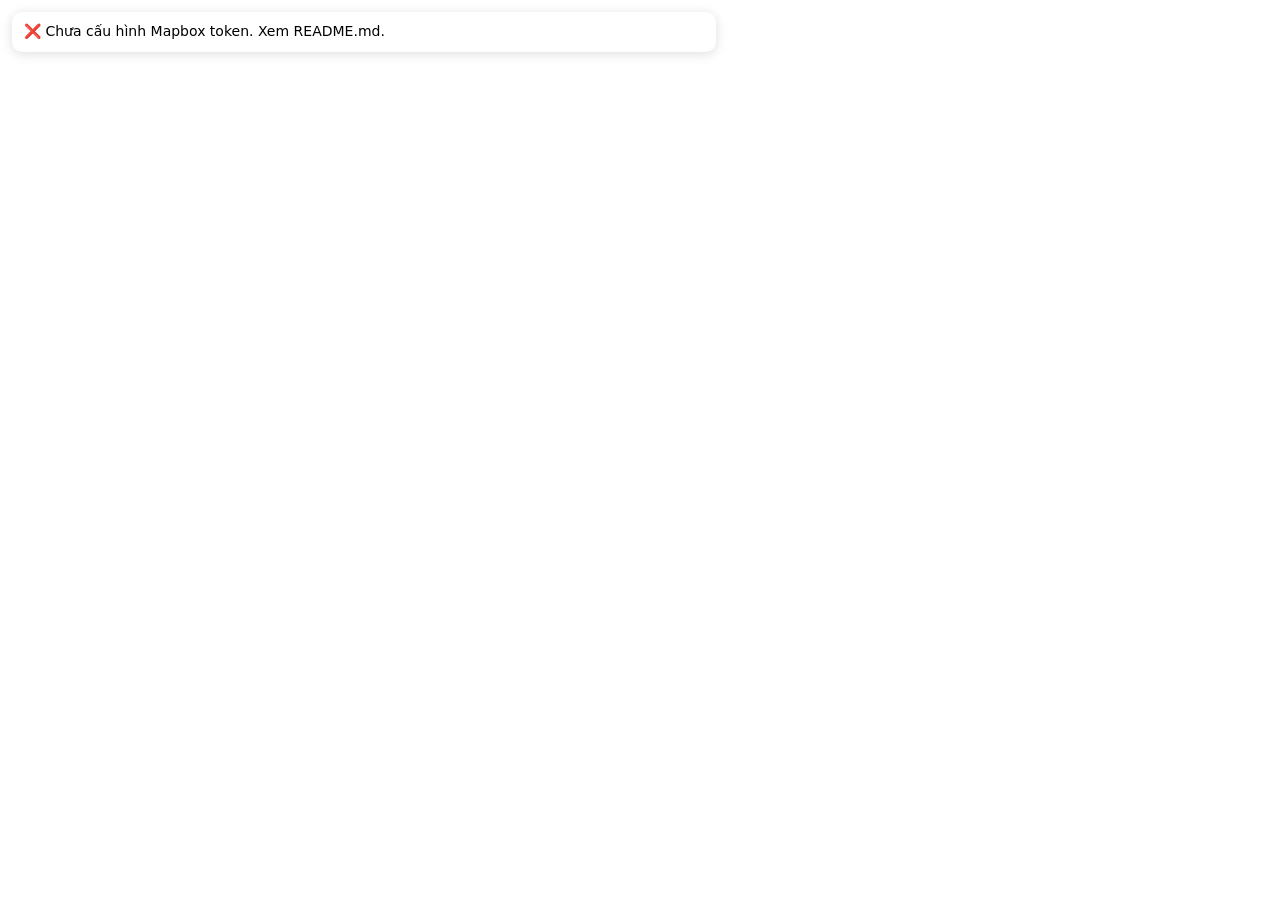
==== gps-route-test.html @ 6ac1c4a7 "Add safe satellite layer and externalize Mapbox token" ====
<!doctype html>
<html lang="vi">
<head>
  <meta charset="utf-8" />
  <meta name="viewport" content="width=device-width,initial-scale=1,viewport-fit=cover" />
  <title>V-MapVideo GPS Route Test</title>
  <link href="https://api.mapbox.com/mapbox-gl-js/v3.4.0/mapbox-gl.css" rel="stylesheet" />
  <script src="https://api.mapbox.com/mapbox-gl-js/v3.4.0/mapbox-gl.js"></script>
  <style>
    html,body,#map{margin:0;width:100%;height:100%;height:100dvh}
    .status{position:absolute;z-index:5;top:12px;left:12px;right:12px;max-width:680px;background:#fff;padding:10px 12px;border-radius:10px;font:14px/1.4 system-ui;box-shadow:0 2px 12px #0002}
    .route-video-popup{font:13px/1.4 system-ui;min-width:280px}.route-video-popup iframe{width:100%;aspect-ratio:16/9;border:0;margin-top:8px}.route-video-popup a{display:block;margin-top:8px}
  </style>
</head>
<body>
  <div id="map"></div>
  <div id="status" class="status">Đang tải tuyến GPS…</div>
<script src="mapbox-token.js"></script>
<script>
const statusEl=document.getElementById('status');
const configuredToken=typeof window.VMAP_MAPBOX_TOKEN==='string'?window.VMAP_MAPBOX_TOKEN.trim():'';
if(!configuredToken.startsWith('pk.')){
  statusEl.textContent='❌ Chưa cấu hình Mapbox token. Xem README.md.';
  throw new Error('Thiếu window.VMAP_MAPBOX_TOKEN trong mapbox-token.js');
}
mapboxgl.accessToken=configuredToken;
const TEST_VIDEO_ID='J5nzuOoTjMA';
const map=new mapboxgl.Map({container:'map',style:'mapbox://styles/taladu/cml928jj3004c01s95ns59gwa',center:[106.8049058,10.8295125],zoom:16});
function coordsOf(p){return Array.isArray(p.coords)?[+p.coords[0],+p.coords[1]]:[+p.lng,+p.lat]}
function rawTime(p){return Math.max(0,Number(p.tRaw??p.rawTime??p.t??p.time??0)||0)}
function hav(a,b){const R=6371000,r=d=>d*Math.PI/180,dLat=r(b[1]-a[1]),dLng=r(b[0]-a[0]),l1=r(a[1]),l2=r(b[1]);const h=Math.sin(dLat/2)**2+Math.cos(l1)*Math.cos(l2)*Math.sin(dLng/2)**2;return 2*R*Math.asin(Math.sqrt(h))}
function fmt(s){s=Math.floor(Math.max(0,s));return `${Math.floor(s/60)}:${String(s%60).padStart(2,'0')}`}
async function init(){
  const res=await fetch('route-videos.json',{cache:'no-store'}); if(!res.ok) throw new Error('HTTP '+res.status);
  const data=await res.json(); const routes=Array.isArray(data)?data:(data.routes||[]); const route=routes.find(r=>r&&r.enabled!==false&&Array.isArray(r.points)&&r.points.length>1);
  if(!route) throw new Error('Không tìm thấy tuyến GPS hợp lệ');
  const pts=route.points.map(coordsOf).filter(c=>Number.isFinite(c[0])&&Number.isFinite(c[1]));
  route.youtube=TEST_VIDEO_ID;
  const geo={type:'Feature',properties:{},geometry:{type:'LineString',coordinates:pts}};
  map.addSource('gps-test',{type:'geojson',data:geo});
  map.addLayer({id:'gps-test-line-hit',type:'line',source:'gps-test',paint:{'line-color':'rgba(0,0,0,0)','line-width':24}});
  map.addLayer({id:'gps-test-line',type:'line',source:'gps-test',paint:{'line-color':'#ff2d55','line-width':7,'line-opacity':0.9}});
  new mapboxgl.Marker({color:'#00a86b'}).setLngLat(pts[0]).setPopup(new mapboxgl.Popup().setText('GPS bắt đầu')).addTo(map);
  new mapboxgl.Marker({color:'#7b2cbf'}).setLngLat(pts[pts.length-1]).setPopup(new mapboxgl.Popup().setText('GPS kết thúc')).addTo(map);
  const bounds=pts.reduce((b,c)=>b.extend(c),new mapboxgl.LngLatBounds(pts[0],pts[0])); map.fitBounds(bounds,{padding:70,duration:0,maxZoom:17});
  statusEl.textContent=`TEST GPS: ${route.name||route.id||'Tuyến'} • ${route.points.length} điểm • bấm trực tiếp vào VỆT HỒNG để mở YouTube đúng giây.`;
  map.on('mouseenter','gps-test-line-hit',()=>map.getCanvas().style.cursor='pointer'); map.on('mouseleave','gps-test-line-hit',()=>map.getCanvas().style.cursor='');
  map.on('click','gps-test-line-hit',e=>{
    const click=[e.lngLat.lng,e.lngLat.lat]; let best=null;
    route.points.forEach((p,i)=>{const c=coordsOf(p); const d=hav(click,c); if(!best||d<best.d) best={p,i,c,d};});
    const t=rawTime(best.p); const embed=`https://www.youtube.com/embed/${TEST_VIDEO_ID}?start=${Math.floor(t)}&autoplay=1&playsinline=1&rel=0`; const watch=`https://www.youtube.com/watch?v=${TEST_VIDEO_ID}&t=${Math.floor(t)}s`;
    new mapboxgl.Popup({maxWidth:'380px'}).setLngLat(best.c).setHTML(`<div class="route-video-popup"><b>🎬 GPS → YouTube ${fmt(t)}</b><br>Điểm #${best.i+1} • lệch ${Math.round(best.d)} m<iframe src="${embed}" allow="autoplay; encrypted-media; picture-in-picture" allowfullscreen></iframe><a href="${watch}" target="_blank" rel="noopener">Mở đúng đoạn ${fmt(t)} trên YouTube ↗</a></div>`).addTo(map);
  });
}
map.on('load',()=>init().catch(err=>{console.error(err);statusEl.textContent='❌ '+err.message}));
</script>
</body>
</html>
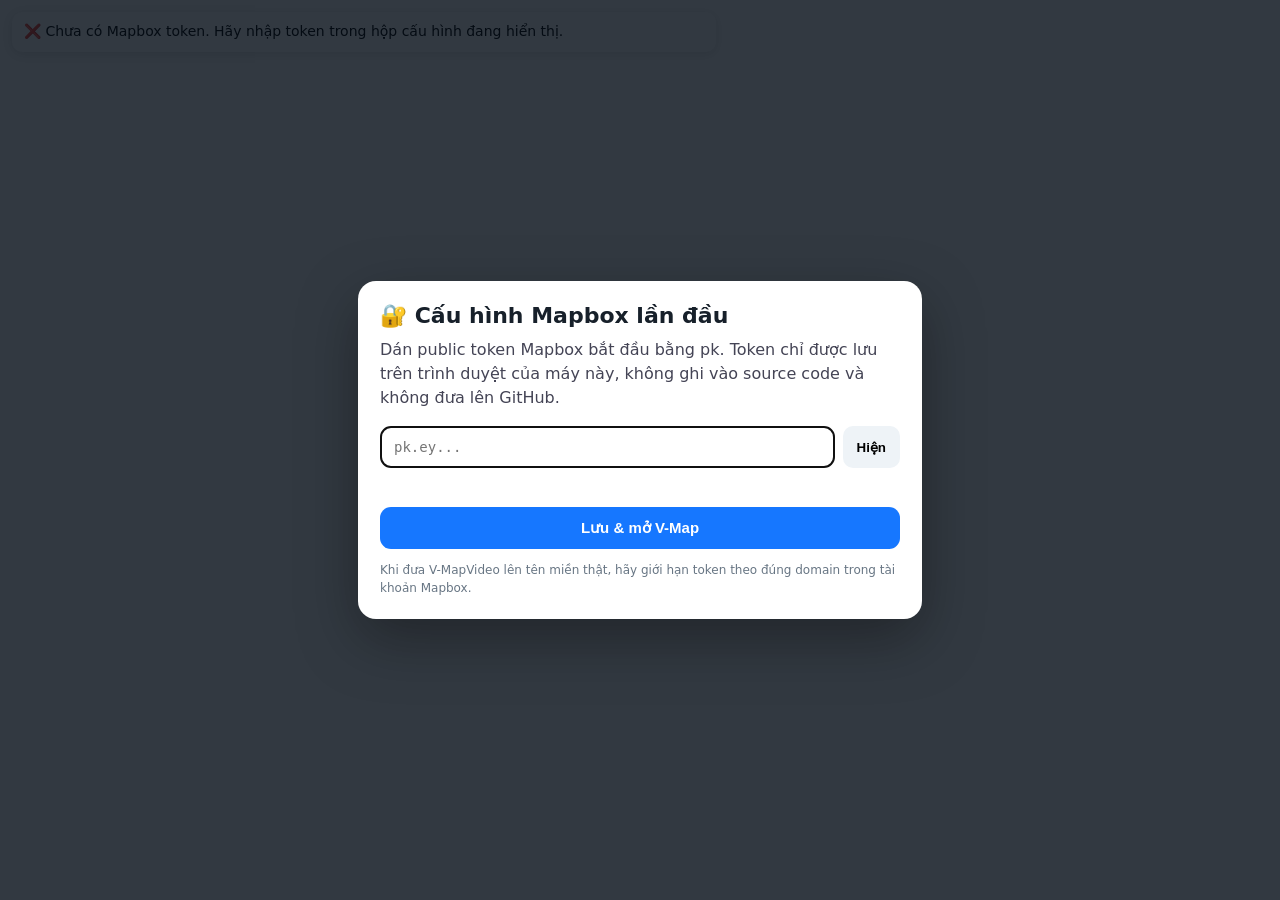
==== commit 7857b4f7: "V29: use safe runtime token setup in GPS test" ====
--- a/gps-route-test.html
+++ b/gps-route-test.html
@@ -15,12 +15,12 @@
 <body>
   <div id="map"></div>
   <div id="status" class="status">Đang tải tuyến GPS…</div>
-<script src="mapbox-token.js"></script>
+<script src="mapbox-token-runtime.js?v=29c"></script>
 <script>
 const statusEl=document.getElementById('status');
 const configuredToken=typeof window.VMAP_MAPBOX_TOKEN==='string'?window.VMAP_MAPBOX_TOKEN.trim():'';
 if(!configuredToken.startsWith('pk.')){
-  statusEl.textContent='❌ Chưa cấu hình Mapbox token. Xem README.md.';
+  statusEl.textContent='❌ Chưa có Mapbox token. Hãy nhập token trong hộp cấu hình đang hiển thị.';
   throw new Error('Thiếu window.VMAP_MAPBOX_TOKEN trong mapbox-token.js');
 }
 mapboxgl.accessToken=configuredToken;
